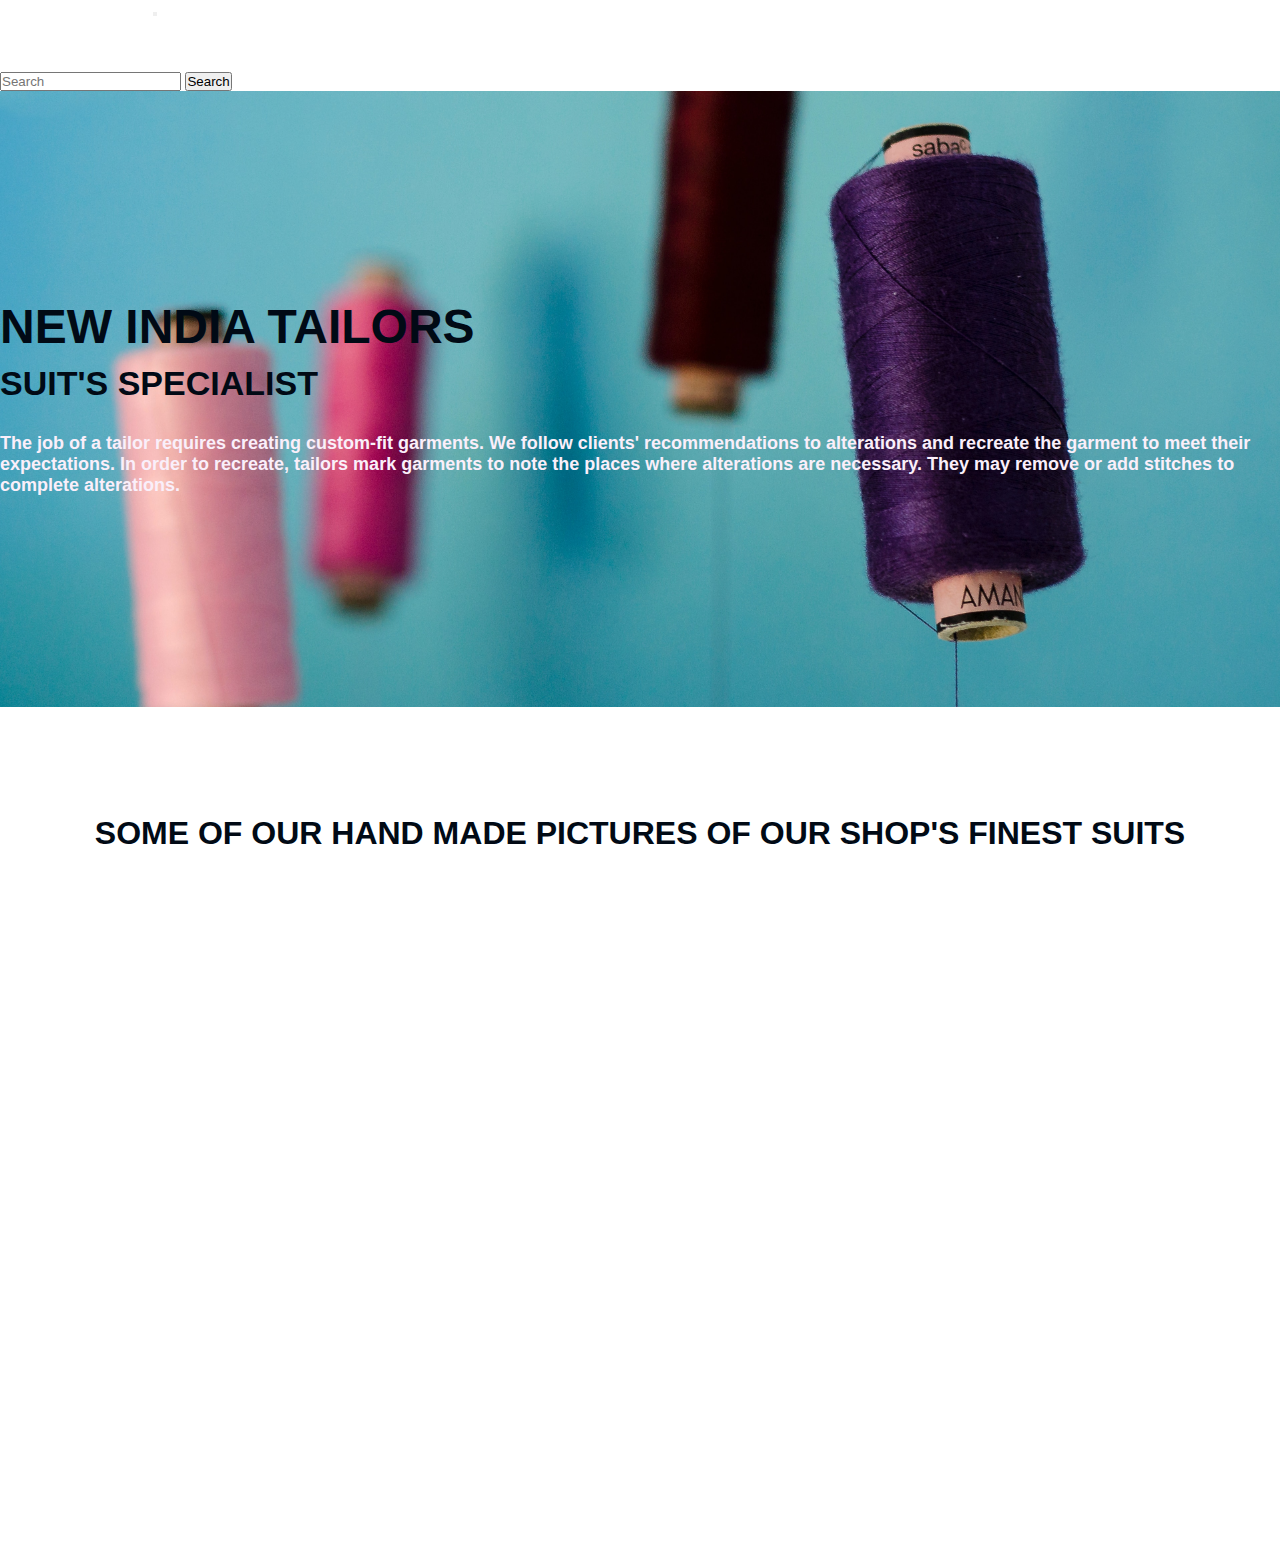
==== index.html @ edc09cd4 "Add files via upload" ====
<!doctype html>
<html lang="en">
  <head>
    <meta charset="utf-8">
    <meta name="viewport" content="width=device-width, initial-scale=1">
    <title>New India tailors</title>
    <link rel="stylesheet" href="style.css">

    <!-- script -->

    <!-- owl-carousel -->

    <link rel="stylesheet" href="https://cdnjs.cloudflare.com/ajax/libs/OwlCarousel2/2.3.4/assets/owl.carousel.min.css" integrity="sha512-tS3S5qG0BlhnQROyJXvNjeEM4UpMXHrQfTGmbQ1gKmelCxlSEBUaxhRBj/EFTzpbP4RVSrpEikbmdJobCvhE3g==" crossorigin="anonymous" referrerpolicy="no-referrer" />

    <link rel="stylesheet" href="https://cdnjs.cloudflare.com/ajax/libs/OwlCarousel2/2.3.4/assets/owl.theme.default.min.css" integrity="sha512-sMXtMNL1zRzolHYKEujM2AqCLUR9F2C4/05cdbxjjLSRvMQIciEPCQZo++nk7go3BtSuK9kfa/s+a4f4i5pLkw==" crossorigin="anonymous" referrerpolicy="no-referrer" />

    <link href="https://cdn.jsdelivr.net/npm/bootstrap@5.3.2/dist/css/bootstrap.min.css" rel="stylesheet" integrity="sha384-T3c6CoIi6uLrA9TneNEoa7RxnatzjcDSCmG1MXxSR1GAsXEV/Dwwykc2MPK8M2HN" crossorigin="anonymous">

    <!-- javascript -->

    <script src="https://cdn.jsdelivr.net/npm/bootstrap@5.3.2/dist/js/bootstrap.bundle.min.js" integrity="sha384-C6RzsynM9kWDrMNeT87bh95OGNyZPhcTNXj1NW7RuBCsyN/o0jlpcV8Qyq46cDfL" crossorigin="anonymous"></script>

      <!--  -->

    <script src="https://cdn.jsdelivr.net/npm/@popperjs/core@2.11.8/dist/umd/popper.min.js" integrity="sha384-I7E8VVD/ismYTF4hNIPjVp/Zjvgyol6VFvRkX/vR+Vc4jQkC+hVqc2pM8ODewa9r" crossorigin="anonymous"></script>

    <script src="https://cdn.jsdelivr.net/npm/bootstrap@5.3.2/dist/js/bootstrap.min.js" integrity="sha384-BBtl+eGJRgqQAUMxJ7pMwbEyER4l1g+O15P+16Ep7Q9Q+zqX6gSbd85u4mG4QzX+" crossorigin="anonymous"></script>

    <!--  -->

    <!-- owl-carousel js -->

    <script src="https://cdnjs.cloudflare.com/ajax/libs/jquery/3.7.1/jquery.min.js" integrity="sha512-v2CJ7UaYy4JwqLDIrZUI/4hqeoQieOmAZNXBeQyjo21dadnwR+8ZaIJVT8EE2iyI61OV8e6M8PP2/4hpQINQ/g==" crossorigin="anonymous" referrerpolicy="no-referrer"></script>

    <script src="https://cdnjs.cloudflare.com/ajax/libs/OwlCarousel2/2.3.4/owl.carousel.min.js" integrity="sha512-bPs7Ae6pVvhOSiIcyUClR7/q2OAsRiovw4vAkX+zJbw3ShAeeqezq50RIIcIURq7Oa20rW2n2q+fyXBNcU9lrw==" crossorigin="anonymous" referrerpolicy="no-referrer"></script>

  </head>
  <body>

    <header id="header" class="fixed-top">
        <nav class="navbar navbar-expand-lg bg-dark">
            <div class="container-fluid">
              <a class="navbar-brand" href="#">New India Tailors</a>
              <button class="navbar-toggler" type="button" data-bs-toggle="collapse" data-bs-target="#navbarSupportedContent" aria-controls="navbarSupportedContent" aria-expanded="false" aria-label="Toggle navigation">
                <span class="navbar-toggler-icon"></span>
              </button>
              <div class="collapse navbar-collapse" id="navbarSupportedContent">
                <ul class="navbar-nav me-auto mb-2 mb-lg-0">
                  <li class="nav-item">
                    <a class="nav-link active" aria-current="page" href="#"><span style="color: white;">Home</span></a>
                  </li>
                  <li>
                    <a class="nav-link" href="#About">About</a>
                  </li>
                  <li>
                    <a class="nav-link" href="#contact">Contact us</a>
                  </li>                    
                </ul>
                <form class="d-flex" role="search">
                  <input class="form-control me-2" type="search" placeholder="Search" aria-label="Search">
                  <button class="btn btn-outline-light" type="submit">Search</button>
                </form>
              </div>
            </div>
          </nav>
    </header>

<!-- navbar ends here -->

<!-- body section starts here -->
      
      <section  id="hero" class="hero hero-bg-img">
        <div class="container">
            <div class="col-lg-9 col-md-9">
                <div class="description-shop">
                <h1>NEW INDIA TAILORS</h1>
                <h3>SUIT'S SPECIALIST</h3>
                <p>The job of a tailor requires creating custom-fit garments. We follow clients' recommendations to alterations and recreate the garment to meet their expectations. In order to recreate, tailors mark garments to note the places where alterations are necessary. They may remove or add stitches to complete alterations.</p>
                </div>
            </div>
        </div>
      </section>

        <section id="carousel-section">
            <div class="container">
                <div class="carousel-section-title">
                  <h1>SOME OF OUR HAND MADE PICTURES OF OUR SHOP'S FINEST SUITS</h1>
                </div>
                <div class="row">
                  <div class=" col-lg-12 col-md-12 col-12 owl-carousel owl-theme carousel1">
                    <div class="item"><img src="1st.jpg" alt="" class="img-fluid"></div>
                    <div class="item"><img src="2nd.jpg" alt="" class="img-fluid"></div>
                    <div class="item"><img src="3rd.jpg" alt="" class="img-fluid"></div>
                    <div class="item"><img src="4th.jpg" alt="" class="img-fluid"></div>
                    <div class="item"><img src="5th.jpg" alt="" class="img-fluid"></div>
                  </div>
                </div>
            </div>
            </div>
        </section>

        <footer id="footer-first">
          <div class="container">
            <div class="row">
              <div class="col-lg-7 col-md-7 two-heads">
                <div class="shop-logo mt-5">
                  <img src="NEW INDIA TAILORS (1).png" alt="" class="img-fluid" style="max-width: 50%;">
                </div>
                <div class="location mt-4">
                  <h3>Location:</h3>
                    <h5>New India Tailors <br>
                      MIG- 160, Doctor's colony,<br>
                      kankarbagh, <br>
                      patna- 20</h5>
                </div>
              </div>
              
              <div class="col-lg-5 col-md-5">
                <div class="heading mt-5">
                  <h4>OUR SHOP'S LOCATION :</h4>
                  <div class="google-map mt-4 mb-5">
                    <iframe src="https://www.google.com/maps/embed?pb=!1m18!1m12!1m3!1d3598.4168259050184!2d85.1478053!3d25.591061900000003!2m3!1f0!2f0!3f0!3m2!1i1024!2i768!4f13.1!3m3!1m2!1s0x39ed588fcc229295%3A0x5357563d6c5c4a6!2sNew%20India%20Tailors!5e0!3m2!1sen!2sin!4v1700544677312!5m2!1sen!2sin" width="500" height="200" style="border:0;" allowfullscreen="" loading="lazy" referrerpolicy="no-referrer-when-downgrade"></iframe>
                  </div>
                </div>
                
              </div>
            </div>
          </div>
        </footer>

        <footer id="footer-last">
          <div class="container">
            <div class="row d-flex justify-content-between align-items-center">
              <div class="col-lg-7 col-md-7 col-sm-7">
                  <a href="#" style="text-decoration: none; color: white;">privacy-policy</a>
              </div>
              <div class="col-lg-4 col-md-5 col-sm-5">
                  <h6 style="color: white;">Since 1978, NEW INDIA TAILORS</h6>
              </div>
            </div>
          </div>
        </footer>

        <script>
          $(document).ready(function(){
              $('.carousel1').owlCarousel({
                  loop:true,
                  margin:10,
                  responsiveClass:true,
                  dots:true,
                  responsive:{
                    0:{
                        items:1,
                        nav:false
                      },
                        500:{
                        items:1,
                      nav:false
                    },
                    1000:{
                      items:1
                    }
                   }
                  })
          });
      </script>
        
  </body>
</html>
---- style.css ----
* {
    margin: 0;
    padding: 0;
    font-family: Arial, Helvetica, sans-serif;
}

html, body {
    width: 100%;
    height: 100%;
    margin: 0;
    padding: 0;
    overflow-x: hidden;
}

.navbar a {
    color: white;
    margin-right: 35px;
    font-size: 15px;
}

section {
    padding: 58px 0;
}

/* header */

#header a {
    font-weight: 500;
}

/* header */

/* hero */

#hero {
    height: 500px;
    background-image: url(thread.jpg);
    background-position: center;
    background-size: cover;
}

#hero h1 {
    font-size: 48px;
    color: rgb(1, 10, 21);
    font-weight: 700;
}

#hero h3 {
    font-size: 34px;
    color: rgb(1, 10, 21);
    font-weight: 700;
    margin-top: 10px;
}

#hero p {
    font-size: 18px;
    color: rgb(250, 239, 250);
    font-weight: 700;
    margin-top: 30px;
}

#hero .description-shop {
    margin-top: 150px;
}

/* header section ends here */

/* carousel section starts here */

#carousel-section h1 {
    font-size: 32px;
    font-weight: 700;
    color: rgb(1, 10, 21);
    text-align: center;
    margin: 50px 0 50px 0;
}

/* carousel ends here */

/* footer section starts here */

#footer-first {
    background-color: rgb(30, 2, 55);
}

#footer-first h3 {
    font-size: 30px;
    font-weight: 700;
    color: #fff!important;
}

#footer-first h4 {
    color: white;
    font-weight: 700;
    font-size: 22px;
}

#footer-first h5 {
    color: white;
    font-weight: 700;
}

#footer-first .location {
    margin-bottom: 100px;
}

#footer-last {
    background: linear-gradient(270deg, #122438 0%, #f58634 100%);
}

#footer-last h6{
    margin: 0;
}

/*  */

/* media Query */

@media (max-width: 768px){
    #hero {
        height: 500px;
    }
    #hero h1 {
        font-size: 30px;
        font-weight: 700;
    }
    #hero h3 {
        font-size: 26px;
        font-weight: 700;
        margin-top: 10px;
    }
    #hero p {
        font-size: 18px;
        font-weight: 700;
        line-height: 24px;
    }
    #hero .description-shop {
        margin-top: 50px;
    }
    #carousel-section h1 {
        font-size: 18px;
        font-weight: 700;
        text-align: center;
        margin: 10px 0 10px 0;
    }
    #footer-first .shop-logo {
        max-width: 100%;
    }
    #footer-first .two-heads {
        margin-bottom: -100px;
    }
    #footer-last {
        display: flex;
        justify-content: space-between;
        align-items: center;
    }
    #footer-last a {
        font-size: 12px;
    }
    #footer-last h6 {
        font-size: 12px;
    }

}
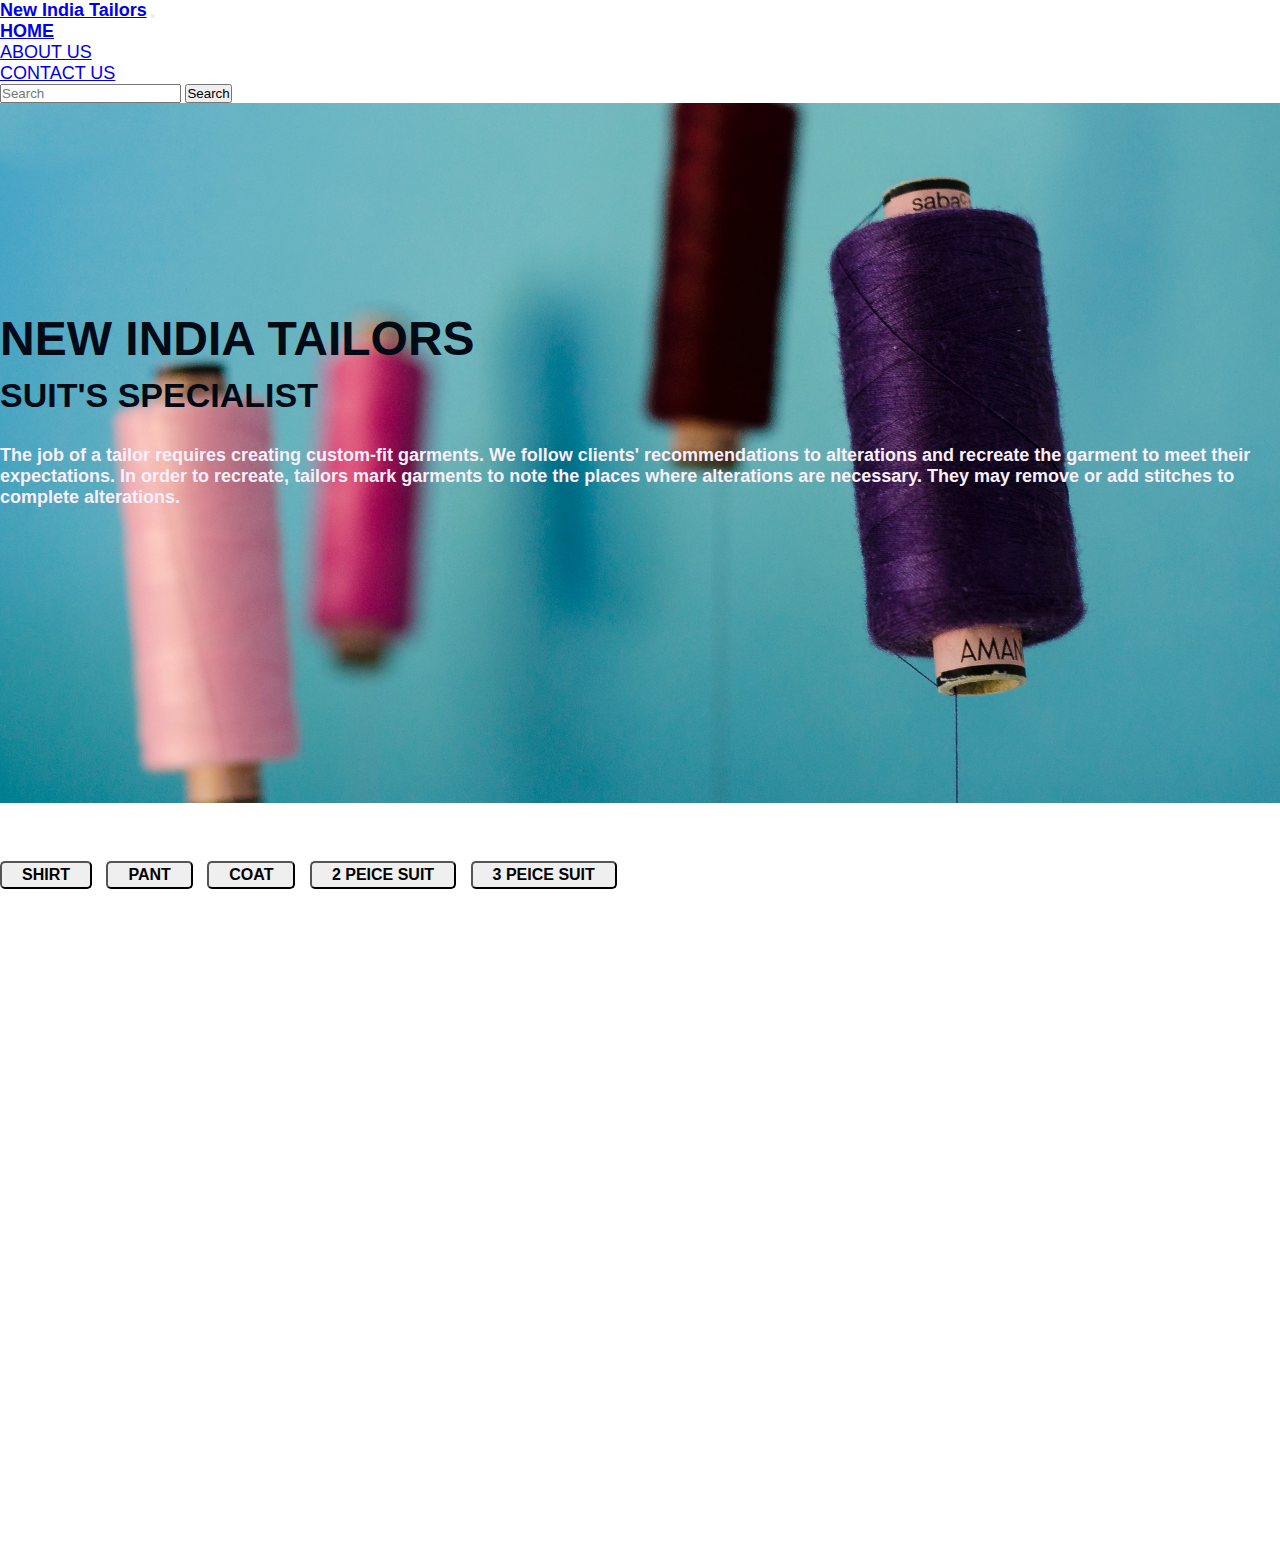
==== commit 5b686d79: "Add files via upload" ====
--- a/index.html
+++ b/index.html
@@ -3,7 +3,7 @@
   <head>
     <meta charset="utf-8">
     <meta name="viewport" content="width=device-width, initial-scale=1">
-    <title>New India tailors</title>
+    <title>New India Tailors</title>
     <link rel="stylesheet" href="style.css">
 
     <!-- script -->
@@ -38,27 +38,27 @@
   <body>
 
     <header id="header" class="fixed-top">
-        <nav class="navbar navbar-expand-lg bg-dark">
+        <nav class="navbar navbar-expand-lg bg-light">
             <div class="container-fluid">
-              <a class="navbar-brand" href="#">New India Tailors</a>
+              <a class="navbar-brand" href="#" style="font-weight: bolder;">New India Tailors</a>
               <button class="navbar-toggler" type="button" data-bs-toggle="collapse" data-bs-target="#navbarSupportedContent" aria-controls="navbarSupportedContent" aria-expanded="false" aria-label="Toggle navigation">
                 <span class="navbar-toggler-icon"></span>
               </button>
               <div class="collapse navbar-collapse" id="navbarSupportedContent">
                 <ul class="navbar-nav me-auto mb-2 mb-lg-0">
                   <li class="nav-item">
-                    <a class="nav-link active" aria-current="page" href="#"><span style="color: white;">Home</span></a>
+                    <a class="nav-link active" aria-current="page" href="#" style="font-weight: bolder;">HOME</span></a>
                   </li>
                   <li>
-                    <a class="nav-link" href="#About">About</a>
+                    <a class="nav-link" href="About Us.html">ABOUT US</a>
                   </li>
                   <li>
-                    <a class="nav-link" href="#contact">Contact us</a>
-                  </li>                    
+                    <a class="nav-link" href="contact.html">CONTACT US</a>
+                  </li>               
                 </ul>
                 <form class="d-flex" role="search">
                   <input class="form-control me-2" type="search" placeholder="Search" aria-label="Search">
-                  <button class="btn btn-outline-light" type="submit">Search</button>
+                  <button class="btn btn-outline-dark" type="submit">Search</button>
                 </form>
               </div>
             </div>
@@ -71,7 +71,7 @@
       
       <section  id="hero" class="hero hero-bg-img">
         <div class="container">
-            <div class="col-lg-9 col-md-9">
+            <div class="col-lg-9 col-md-9 col-sm-9">
                 <div class="description-shop">
                 <h1>NEW INDIA TAILORS</h1>
                 <h3>SUIT'S SPECIALIST</h3>
@@ -83,18 +83,55 @@
 
         <section id="carousel-section">
             <div class="container">
-                <div class="carousel-section-title">
-                  <h1>SOME OF OUR HAND MADE PICTURES OF OUR SHOP'S FINEST SUITS</h1>
-                </div>
-                <div class="row">
-                  <div class=" col-lg-12 col-md-12 col-12 owl-carousel owl-theme carousel1">
-                    <div class="item"><img src="1st.jpg" alt="" class="img-fluid"></div>
+                <div class="carousel-section-button col-lg-12 col-md-12 col-sm-12">
+                  <button class="shirt">SHIRT</button>
+                  <button class="pant">PANT</button>
+                  <button class="coat">COAT</button>
+                  <button class="twopeice">2 PEICE SUIT</button>
+                  <button class="threepeice">3 PEICE SUIT</button>
+                </div>
+                <div class="row shirt-section">
+                  <div class="owl-carousel owl-theme carousel1">
+                    <div class="item"><img src="shirt1.jpg" alt="" class="img-fluid"></div>
+                    <div class="item"><img src="shirt2.jpg" alt="" class="img-fluid"></div>
+                    <div class="item"><img src="shirt3.jpg" alt="" class="img-fluid"></div>
+                    <div class="item"><img src="shirt4.jpg" alt="" class="img-fluid"></div>
+                    <div class="item"><img src="shirt5.jpg" alt="" class="img-fluid"></div>
+                  </div>
+                </div>
+                <div class="row pant-section">
+                  <div class="owl-carousel owl-theme carousel1">
+                    <div class="item"><img src="pant1.jpg" alt="" class="img-fluid"></div>
                     <div class="item"><img src="2nd.jpg" alt="" class="img-fluid"></div>
                     <div class="item"><img src="3rd.jpg" alt="" class="img-fluid"></div>
                     <div class="item"><img src="4th.jpg" alt="" class="img-fluid"></div>
                     <div class="item"><img src="5th.jpg" alt="" class="img-fluid"></div>
                   </div>
                 </div>
+                <div class="row coat-section">
+                  <div class="owl-carousel owl-theme carousel1">
+                    <div class="item"><img src="3rd.jpg" alt="" class="img-fluid"></div>
+                    <div class="item"><img src="4th.jpg" alt="" class="img-fluid"></div>
+                    <div class="item"><img src="5th.jpg" alt="" class="img-fluid"></div>
+                  </div>
+                </div>
+                <div class="row twopeice-suit-section">
+                  <div class="owl-carousel owl-theme carousel1">
+                    <div class="item"><img src="2peice1.jpg" alt="" class="img-fluid"></div>
+                    <div class="item"><img src="2peice2.jpg" alt="" class="img-fluid"></div>
+                    <div class="item"><img src="2peice3.jpg" alt="" class="img-fluid"></div>
+                    <div class="item"><img src="2peice4.jpg" alt="" class="img-fluid"></div>
+                    <div class="item"><img src="2peice5.jpg" alt="" class="img-fluid"></div>
+                  </div>
+                </div>
+                <div class="row threepeice-suit-section">
+                  <div class="owl-carousel owl-theme carousel1">
+                    <div class="item"><img src="3peice1.jpg" alt="" class="img-fluid"></div>
+                    <div class="item"><img src="3peice2.jpg" alt="" class="img-fluid"></div>
+                    <div class="item"><img src="3peice3.jpg" alt="" class="img-fluid"></div>
+                    <div class="item"><img src="3peice4.jpg" alt="" class="img-fluid"></div>
+                  </div>
+                </div>
             </div>
             </div>
         </section>
@@ -102,20 +139,21 @@
         <footer id="footer-first">
           <div class="container">
             <div class="row">
-              <div class="col-lg-7 col-md-7 two-heads">
+              <div class="col-lg-7 col-md-7 col-sm-7 two-heads">
                 <div class="shop-logo mt-5">
-                  <img src="NEW INDIA TAILORS (1).png" alt="" class="img-fluid" style="max-width: 50%;">
+                  <img src="NEW INDIA TAILORS (1).png" alt="" class="img-fluid" style="max-width: 30%;">
                 </div>
                 <div class="location mt-4">
-                  <h3>Location:</h3>
+                  <h2 class="ctct" style="font-size: 26px; color: white; font-weight: 600;">CONTACT US :- 8809786786</h2>
+                  <h3>Address:</h3>
                     <h5>New India Tailors <br>
                       MIG- 160, Doctor's colony,<br>
                       kankarbagh, <br>
                       patna- 20</h5>
                 </div>
               </div>
-              
-              <div class="col-lg-5 col-md-5">
+               
+              <div class="col-lg-5 col-md-5 col-sm-5">
                 <div class="heading mt-5">
                   <h4>OUR SHOP'S LOCATION :</h4>
                   <div class="google-map mt-4 mb-5">
@@ -164,6 +202,105 @@
                   })
           });
       </script>
+
+      <script>
+          $(".shirt").css("background-color", "#000");
+    $(".shirt").css("color", "#fff");
+    $(".pant-section").hide();
+    $(".coat-section").hide();
+    $(".twopeice-suit-section").hide();
+    $(".threepeice-suit-section").hide();
+
+    $(".shirt").on("click", function () {
+    $(".shirt").css("background-color", "#000");
+    $(".shirt").css("color", "#fff");
+    $(".pant").css("background-color", "#fff");
+    $(".pant").css("color", "#000");
+    $(".coat").css("background-color", "#fff");
+    $(".coat").css("color", "#000");
+    $(".twopeice").css("background-color", "#fff");
+    $(".twopeice").css("color", "#000");
+    $(".threepeice").css("background-color", "#fff");
+    $(".threepeice").css("color", "#000");
+    $(".shirt-section").show();
+    $(".pant-section").hide();
+    $(".coat-section").hide();
+    $(".twopeice-suit-section").hide();
+    $(".threepeice-suit-section").hide();
+    });
+
+    $(".pant").on("click", function () {
+    $(".pant").css("background-color", "#000");
+    $(".pant").css("color", "#fff");
+    $(".shirt").css("background-color", "#fff");
+    $(".shirt").css("color", "#000");
+    $(".coat").css("background-color", "#fff");
+    $(".coat").css("color", "#000");
+    $(".twopeice").css("background-color", "#fff");
+    $(".twopeice").css("color", "#000");
+    $(".threepeice").css("background-color", "#fff");
+    $(".threepeice").css("color", "#000");
+    $(".pant-section").show();
+    $(".shirt-section").hide();
+    $(".coat-section").hide();
+    $(".twopeice-suit-section").hide();
+    $(".threepeice-suit-section").hide();
+    });
+
+    $(".coat").on("click", function () {
+    $(".coat").css("background-color", "#000");
+    $(".coat").css("color", "#fff");
+    $(".pant").css("background-color", "#fff");
+    $(".pant").css("color", "#000");
+    $(".shirt").css("background-color", "#fff");
+    $(".shirt").css("color", "#000");
+    $(".twopeice").css("background-color", "#fff");
+    $(".twopeice").css("color", "#000");
+    $(".threepeice").css("background-color", "#fff");
+    $(".threepeice").css("color", "#0000");
+    $(".coat-section").show();
+    $(".pant-section").hide();
+    $(".shirt-section").hide();
+    $(".twopeice-suit-section").hide();
+    $(".threepeice-suit-section").hide();
+    });
+
+    $(".twopeice").on("click", function () {
+    $(".twopeice").css("background-color", "#000");
+    $(".twopeice").css("color", "#fff");
+    $(".pant").css("background-color", "#fff");
+    $(".pant").css("color", "#000");
+    $(".coat").css("background-color", "#fff");
+    $(".coat").css("color", "#000");
+    $(".shirt").css("background-color", "#fff");
+    $(".shirt").css("color", "#000");
+    $(".threepeice").css("background-color", "#fff");
+    $(".threepeice").css("color", "#000");
+    $(".twopeice-suit-section").show();
+    $(".pant-section").hide();
+    $(".coat-section").hide();
+    $(".shirt-section").hide();
+    $(".threepeice-suit-section").hide();
+    });
+
+    $(".threepeice").on("click", function () {
+    $(".threepeice").css("background-color", "#000");
+    $(".threepeice").css("color", "#fff");
+    $(".pant").css("background-color", "#fff");
+    $(".pant").css("color", "#000");
+    $(".coat").css("background-color", "#fff");
+    $(".coat").css("color", "#000");
+    $(".twopeice").css("background-color", "#fff");
+    $(".twopeice").css("color", "#000");
+    $(".shirt").css("background-color", "#fff");
+    $(".shirt").css("color", "#000");
+    $(".threepeice-suit-section").show();
+    $(".pant-section").hide();
+    $(".coat-section").hide();
+    $(".twopeice-suit-section").hide();
+    $(".shirt-section").hide();
+    });
+      </script>
         
   </body>
 </html>--- a/style.css
+++ b/style.css
@@ -2,6 +2,7 @@
     margin: 0;
     padding: 0;
     font-family: Arial, Helvetica, sans-serif;
+    box-sizing: border-box;
 }
 
 html, body {
@@ -13,9 +14,8 @@
 }
 
 .navbar a {
-    color: white;
-    margin-right: 35px;
-    font-size: 15px;
+    font-size: 18px;
+    font-weight: bolder;
 }
 
 section {
@@ -33,7 +33,7 @@
 /* hero */
 
 #hero {
-    height: 500px;
+    height: 700px;
     background-image: url(thread.jpg);
     background-position: center;
     background-size: cover;
@@ -67,6 +67,11 @@
 
 /* carousel section starts here */
 
+.carousel1 img {
+    width: 100%;
+    height: 70%;
+}
+
 #carousel-section h1 {
     font-size: 32px;
     font-weight: 700;
@@ -75,16 +80,28 @@
     margin: 50px 0 50px 0;
 }
 
+#carousel-section .carousel-section-button {
+    margin-bottom: 40px;
+}
+
+#carousel-section button {
+    padding: 3px 20px;
+    border-radius: 5px;
+    margin-right: 10px;
+    font-size: 16px;
+    font-weight: 700;
+}
+
 /* carousel ends here */
 
 /* footer section starts here */
 
 #footer-first {
-    background-color: rgb(30, 2, 55);
+    background-color: rgb(16, 1, 37);
 }
 
 #footer-first h3 {
-    font-size: 30px;
+    font-size: 26px;
     font-weight: 700;
     color: #fff!important;
 }
@@ -92,7 +109,7 @@
 #footer-first h4 {
     color: white;
     font-weight: 700;
-    font-size: 22px;
+    font-size: 20px;
 }
 
 #footer-first h5 {
@@ -116,7 +133,7 @@
 
 /* media Query */
 
-@media (max-width: 768px){
+@media all and (max-width: 768px){
     #hero {
         height: 500px;
     }
@@ -143,6 +160,13 @@
         text-align: center;
         margin: 10px 0 10px 0;
     }
+
+    #carousel-section button {
+        font-size: 16px;
+        padding: 5px 10px;
+        margin: 5px;
+    }
+
     #footer-first .shop-logo {
         max-width: 100%;
     }
